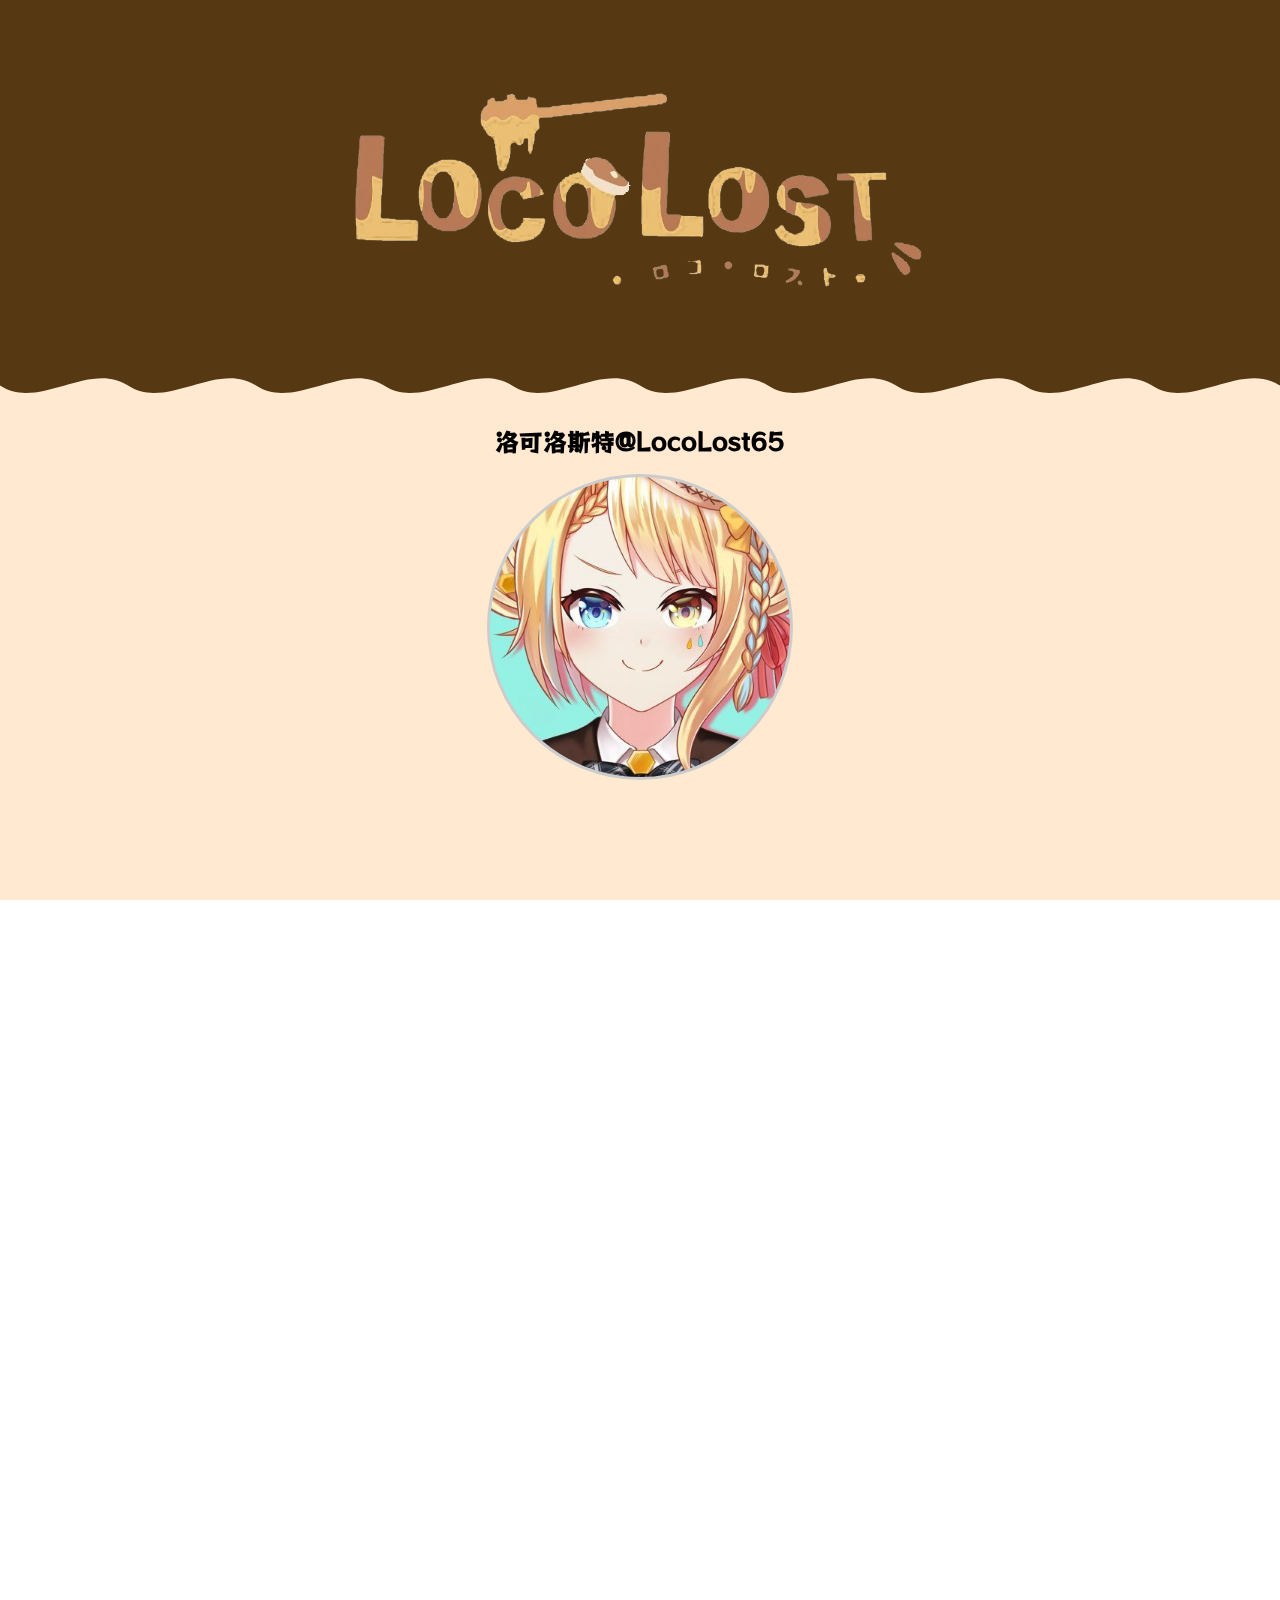
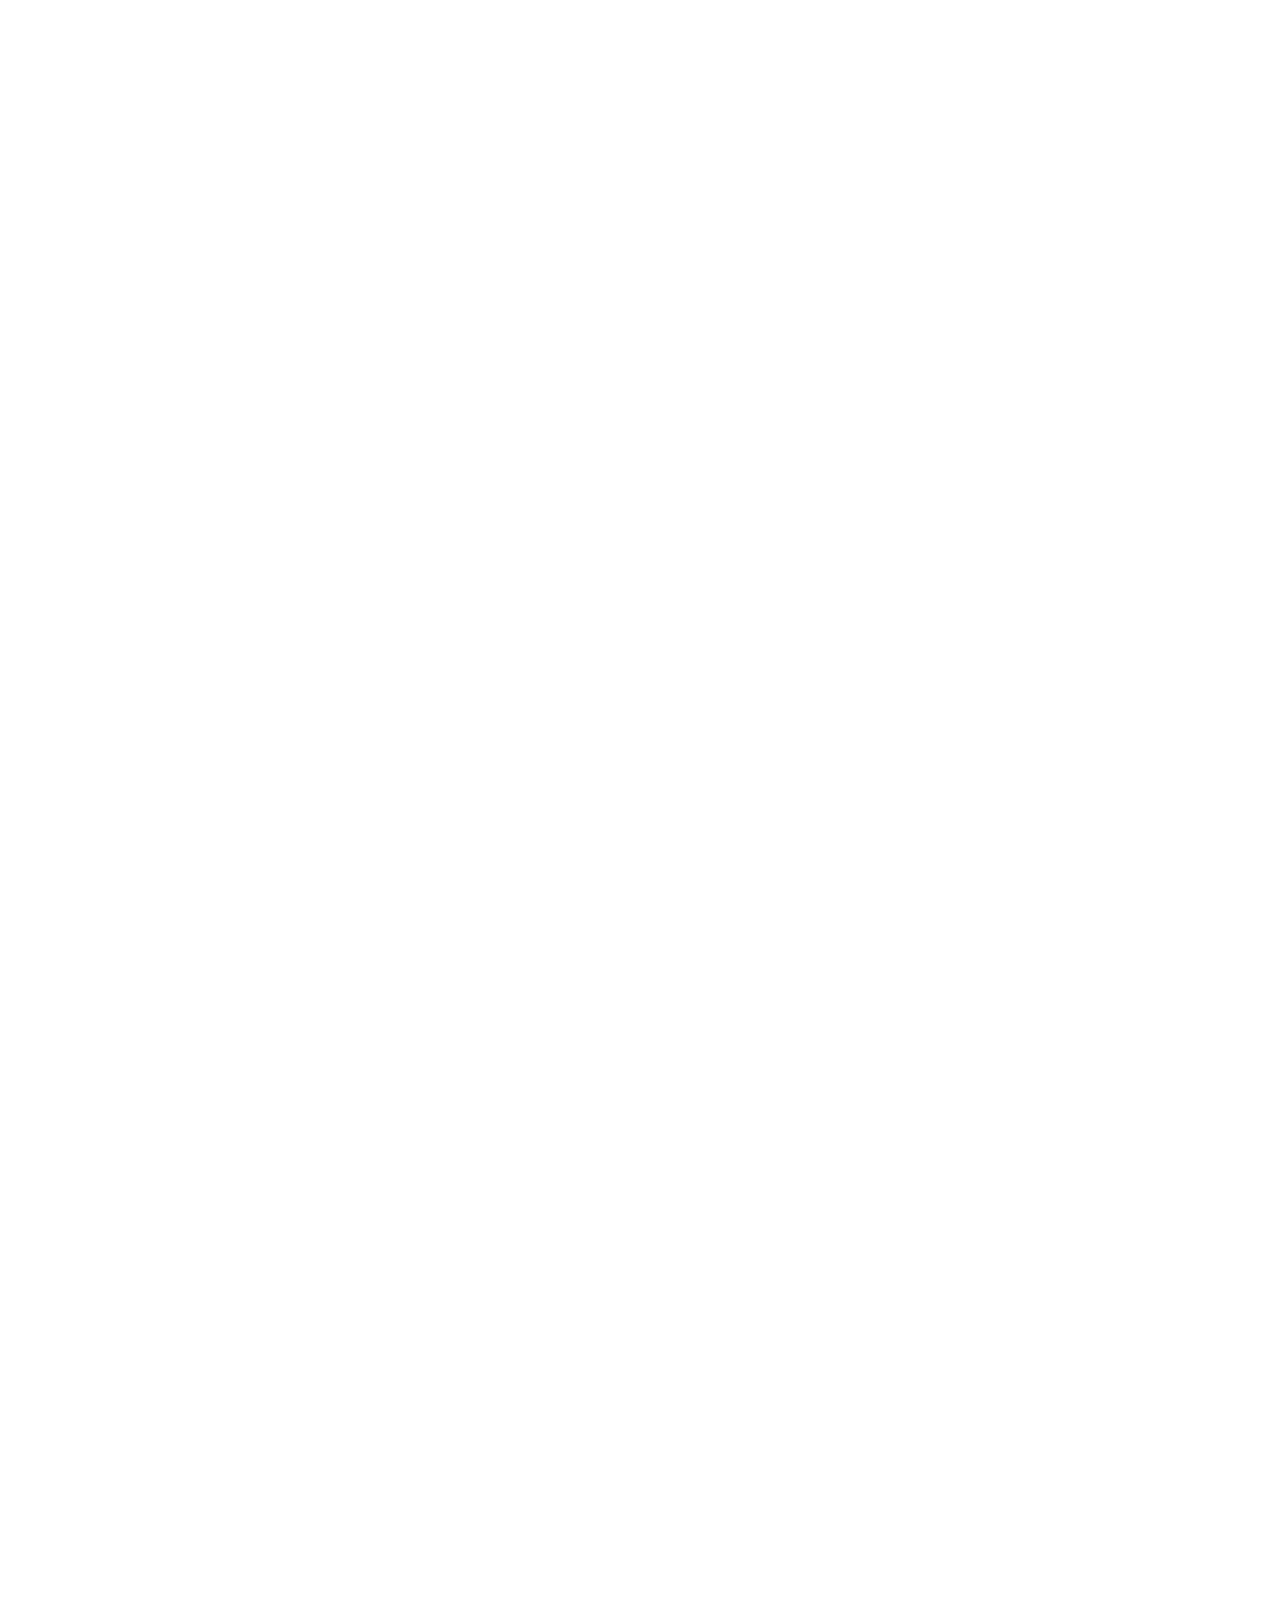
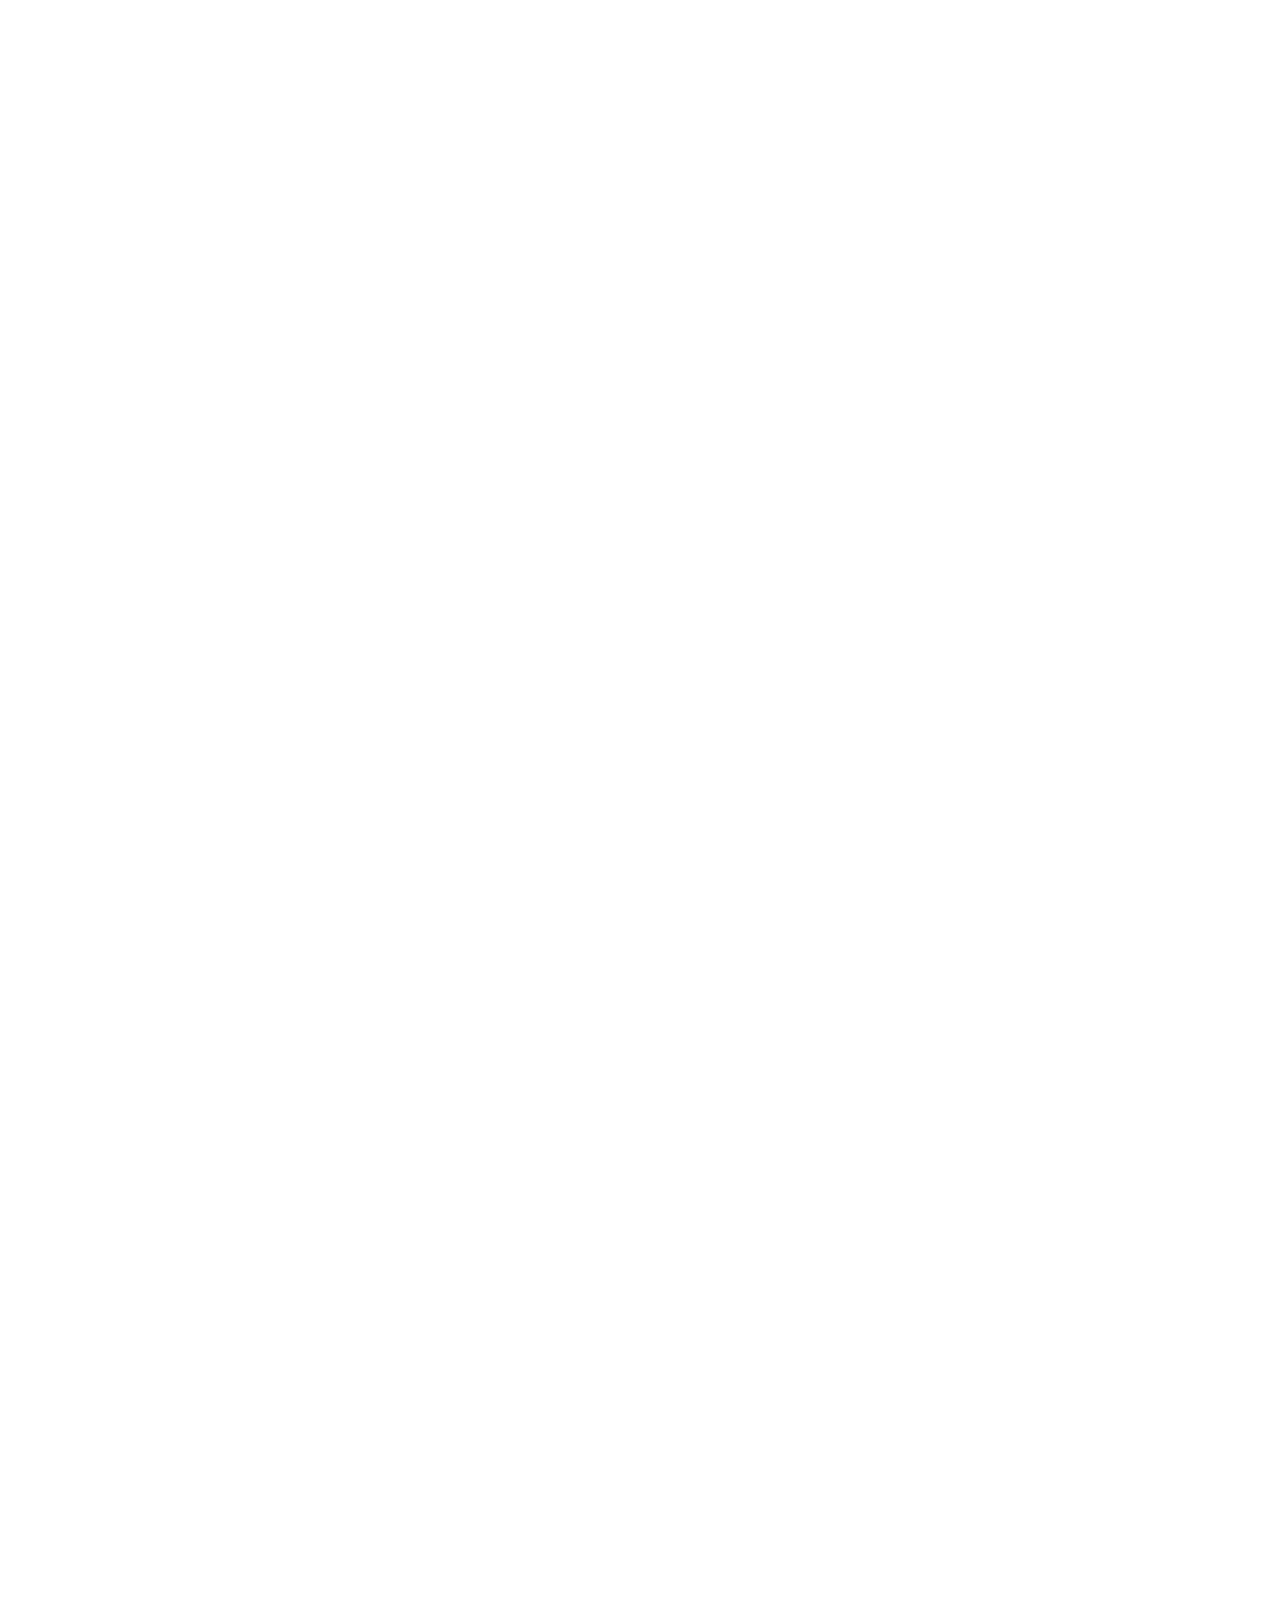
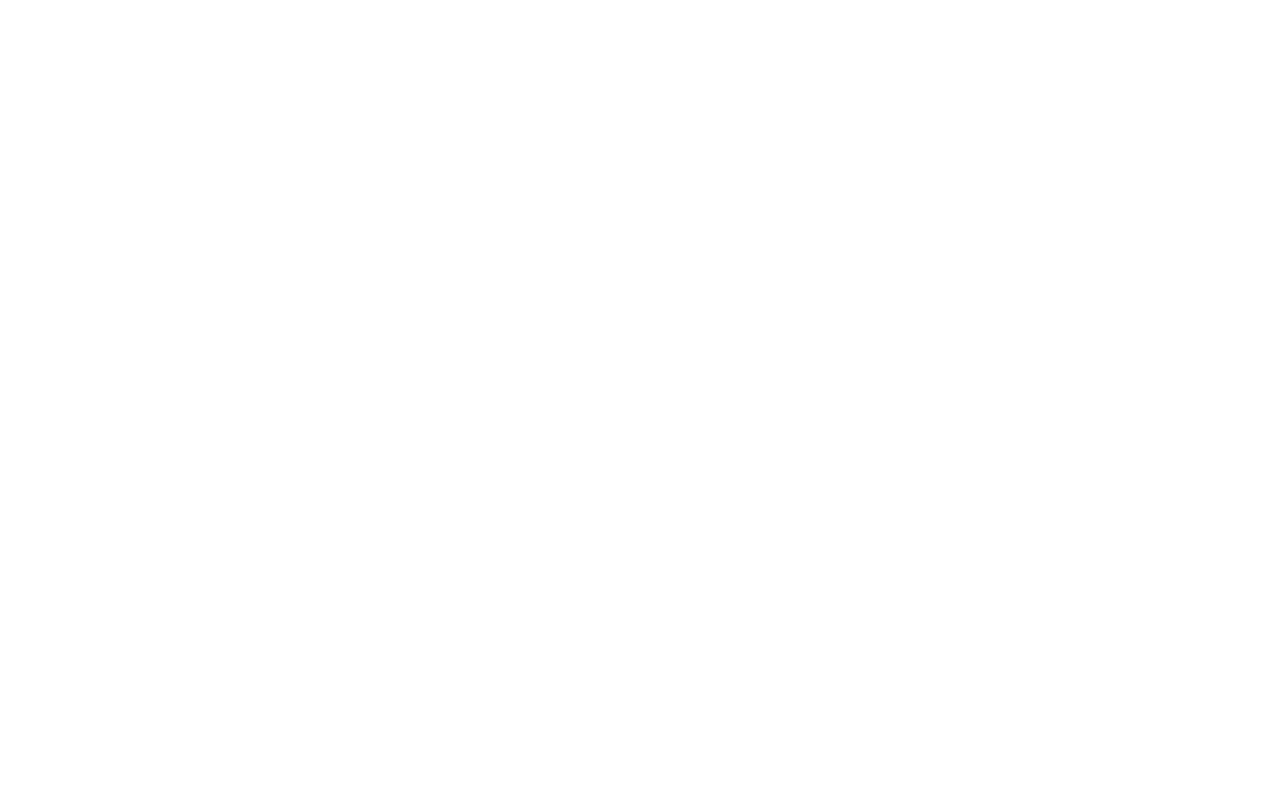
==== index.html @ 534ed8b7 "Auto-generated commit [ci skip]" ====
<!DOCTYPE html><html lang="en"><head>
  <!-- 
    This page is made by Z.B. Weng.
    ⢕⢕⢕⢕⢕⢕⢕⢕⢕⢕⢀⠊⢕⢕⢕⢕⢕⢕⢕⣠⡿⡮⢹⡟⢕⢕⢕⢕⢕⢕⢕⠈⠢⣄⢕⢕⠙⠿⣤⡀⢕⢕⢕⢕⢕⢕⢕⢕⠂⢕⢕⠄⢕⠁⢕⢸⡮⡇⢕⢕
    ⢕⢕⢕⢕⢕⢕⢕⢕⢕⡠⠃⢕⢕⢕⢕⢕⢕⢕⣰⡮⣷⡮⠟⡁⢕⢕⡄⢕⢕⢕⢕⢕⢕⢕⠑⠢⣀⢕⠙⢿⣧⣦⡄⢕⢕⢕⢕⢕⢕⢕⢕⢕⢕⢀⣠⣾⡮⣁⡀⢕
    ⠤⢖⡞⢁⠌⢨⢙⡶⡶⠁⢕⢕⢕⢕⢕⢕⢕⣼⡮⡿⠛⡏⣠⡇⢕⢕⡇⢕⢕⢕⢕⢕⡄⢕⢕⢕⠈⠑⠢⣄⣈⠙⢿⡮⣦⣤⣄⣀⡘⢕⣀⡘⣰⣾⡿⠚⠉⠙⣏⠛
    ⢠⠎⢀⣾⢕⢸⢸⢠⠁⢕⢕⢕⢕⢕⢕⢕⣰⡿⢻⣇⡼⠛⠷⡆⢕⢕⠇⢕⢕⢕⢕⢕⡇⢕⢕⢕⢕⢕⢕⢕⠙⢿⡿⢿⡮⡮⠟⠛⠉⠛⢿⡮⠉⡮⡁⠤⢕⢀⡌⢧
    ⡏⢕⣼⡇⢕⢸⢸⠇⠆⢕⢕⢕⢕⢕⢕⢰⡮⣇⣾⠿⠶⠒⠊⢱⢕⢕⡮⢕⢕⢕⢕⢕⢱⢕⢕⢕⢕⢕⢕⢕⢕⠈⣧⢕⢕⠘⣇⢕⠰⠾⢿⡮⡮⡮⣇⢕⢕⠈⡇⠈
    ⢕⢀⢍⣽⣄⢸⡜⠘⢕⢕⢕⢕⢕⢕⢕⡮⡿⢟⡗⠒⠁⢕⢕⢕⠆⢕⢿⡆⢕⢕⢕⢕⠘⡀⢕⡀⢕⢕⢕⢕⢕⢕⡽⡆⢕⢕⠸⢷⢕⢕⣰⡮⡮⡟⡮⣷⣄⣠⣇⢕
    ⢕⢨⡮⡮⡮⣮⠃⠇⢕⢕⢕⢕⢕⢕⢸⡮⠖⠋⢕⢕⢕⢕⢕⢕⢠⢕⢕⣷⢕⢕⢕⢕⢕⢣⢕⢇⢕⢕⢕⢕⢕⢕⢡⣷⢕⢕⢕⢻⣶⣾⡮⡮⡮⡮⢹⡟⠿⡿⡮⣦
    ⢕⢸⢻⠟⡿⡟⢸⢕⢕⢕⢕⢕⢕⢕⡮⠏⢕⢕⢕⢕⢕⢕⢕⢕⢕⠄⢕⠏⣇⢕⢕⢕⢕⠘⡆⢸⡀⢕⢕⢕⢕⢕⠘⡮⡇⢕⢠⡮⠟⠛⢹⡮⡮⡮⣼⣷⡀⣠⣴⡏
    ⢕⡮⠸⡄⠘⡇⣾⢕⢕⢕⢕⢕⢕⢕⡮⢕⢕⢕⢕⢕⢕⢕⢕⢕⢕⠈⡄⢸⠘⡄⢕⢕⢕⢕⢻⡸⣷⢕⢰⢕⢕⢕⢕⢻⣷⢕⠈⠙⠲⠤⣤⡮⠙⢿⡏⡮⠛⡹⢸⡇
    ⡄⡮⢕⢧⢕⠇⡏⢕⢕⢕⢕⢕⢕⢸⡿⢕⢕⢕⢀⢕⢕⢕⢕⢕⢕⢕⠐⡀⡆⠘⡄⢕⢕⢕⠈⢧⡟⣇⠘⡆⢕⢕⢕⠘⡮⢕⢕⢕⢕⢕⠈⡮⣧⡈⣷⡮⢕⠇⢸⡇
    ⣇⢻⡄⠈⢳⢕⡇⢕⢕⢕⢕⢕⢕⢸⡇⢕⢕⢕⢕⠉⠒⠤⣀⢕⢕⢕⢕⠐⣱⢕⠈⢄⢕⢕⠡⠘⡮⣹⣆⢣⢕⢕⢕⢕⢹⡇⢕⢕⢕⢕⢕⡮⡟⢻⡿⢹⡮⡀⢸⠇
    ⢻⣼⠇⣀⣹⢸⡇⢕⢕⢕⢕⡂⢕⢸⡇⢕⢕⢕⢕⢕⢕⢕⠈⠉⠑⢕⢕⢕⠘⠄⢕⢕⢕⢀⢕⠡⡘⣏⠘⢞⣧⢕⠰⡀⠈⣇⢕⢕⠈⢕⢕⡮⡮⡄⡇⣼⡮⠃⣾⣼
    ⠦⢻⢸⡮⡮⢸⡇⢕⢕⢕⢕⡇⢕⢸⡇⢕⢕⢕⢕⢕⢕⢕⢕⣀⢕⢕⢕⢕⢕⢕⢕⢕⢕⢕⠈⠁⢓⠚⢕⢕⠓⠱⢄⣱⣄⡮⢕⢕⢀⢕⡮⢿⡏⠻⡟⢻⠇⢠⡮⡣
    ⡀⠈⠳⣽⡮⣏⡮⡀⢕⢕⣦⡇⢕⢸⡇⣀⣷⣾⣟⣫⣽⣫⣷⣦⣀⢕⢕⢕⢕⢕⢕⢕⢕⢕⢕⢂⣤⣶⣫⣫⡮⣫⣟⣧⣌⡮⢰⢕⣌⣤⢹⢸⣧⡀⣱⣼⢀⠾⠋⢕
    ⠙⢶⣄⡈⠙⢿⡿⡇⢕⢕⡮⡇⡆⢸⣫⣫⣫⡟⠻⣫⣫⣫⣫⣫⣫⣷⡀⢕⢕⢕⢕⢕⢕⢕⣴⣫⣫⡮⡮⣫⣫⣫⡮⣫⣫⡮⣼⢀⡮⡏⡌⢼⡟⢻⡿⢙⣁⣠⣶⡿
    ⠦⣄⠉⠻⢷⣾⡇⡮⢕⢕⡮⡇⡇⠘⡟⣫⠋⠐⣶⠻⢿⣫⡟⢿⡏⠻⠁⢕⢕⢕⢕⢕⢕⠈⠾⢣⣄⠿⡮⣫⠛⢻⡇⠈⢻⡮⡿⣸⡮⢃⠁⢸⣷⣆⣧⣾⡿⠟⣋⣤
    ⢕⢕⠉⠒⠢⢼⢇⡮⢕⢕⡮⡮⡇⢀⡇⠘⠆⢕⢋⢕⠈⠋⢕⠈⠁⢕⢕⢕⢕⢕⢕⢕⢕⢕⢕⢕⠇⢕⠈⠋⢕⢕⢕⢠⠏⡮⣧⡮⡟⡜⢕⢸⡟⢻⡏⡮⣫⡮⡮⣧
    ⢕⢕⢕⢕⣀⡼⢸⡮⢕⢀⢸⡮⡮⠸⣷⢕⢕⢕⢕⢕⢕⢕⢕⢕⢕⢕⢕⢕⢕⢕⢕⢕⢕⢕⢕⢕⢕⢕⢕⢕⢕⢕⢕⢕⢠⡮⡮⡿⣰⠃⢕⣼⡇⢸⢃⣫⡮⡮⡮⡮
    ⢕⠐⠒⠛⢻⢃⡮⡮⡇⢸⢕⡮⡮⡆⡮⢕⢕⢕⢕⢕⢕⢕⢕⢕⢕⢕⢕⢕⢕⢕⢕⢕⢕⢕⢕⢕⢕⢕⢕⢕⢕⢕⢕⢕⣼⡮⡿⣱⡟⢕⢰⡮⢻⡿⢿⣫⣫⡮⣫⣫
    ⢕⢕⢕⢕⣜⢾⡿⡮⡇⢸⢕⢻⡮⢹⡮⡆⢕⢕⢕⢕⢕⢕⢕⢕⢕⢕⢕⢕⢕⢕⠃⢕⢕⢕⢕⢕⢕⢕⢕⠐⢕⢕⢕⡰⣽⡮⣵⡮⠁⢕⢸⣧⢸⡇⣼⣫⣫⣫⡮⣫
    ⢕⢕⢕⠼⠋⠊⢕⣏⡇⢸⢕⠘⡮⡮⡮⣷⢕⢕⢕⢕⢕⢕⢕⢕⢕⢕⢕⢕⢕⢕⢕⢕⢕⢕⢕⢕⢕⢕⢕⢕⢕⢕⣰⡮⡮⡮⡮⠇⢕⢕⣸⠛⡮⡿⡮⣫⣫⣫⡮⡮
    ⢕⢕⢕⢕⢕⢕⢕⠸⡀⢕⡆⢕⠻⡮⡮⡮⣧⢕⢕⢕⢕⢕⢕⢕⢕⢕⠠⢕⢕⢕⢕⢕⢕⢀⠄⢕⢕⢕⢕⢕⢀⣪⡾⢛⡮⡮⡏⢕⠁⢕⢹⣇⡮⣱⡮⡮⣫⣫⡮⡮
    ⢕⢕⢕⢕⢕⢕⢕⢕⢳⢕⢿⡀⢕⢻⡮⣧⠙⢧⡀⢕⢕⢕⢕⢕⢕⢕⢕⢕⢕⢕⢕⢕⠐⠁⢕⢕⢕⢕⢕⠐⠛⠁⣠⣾⡮⡿⢕⢕⢕⢠⣾⡮⡮⡮⡮⡮⡮⣫⡮⣇
    ⢕⢕⢕⢕⢕⢕⢕⢕⠈⢧⢸⣷⢕⢼⡮⣏⢇⣉⡮⣦⡀⢕⢕⢕⢕⢕⢕⢕⢕⢕⢕⢕⢕⢕⢕⢕⢕⢕⢕⢕⢀⣼⡮⡮⡮⠁⢕⢕⡰⡮⡟⢕⡮⡮⡮⡮⣏⣫⡮⡮
    ⢕⢕⢕⢕⢕⢕⢕⢕⢕⠈⢧⢿⣧⡠⡮⡮⠈⢼⡮⡮⠻⢦⡀⢕⢕⢕⢕⢕⢕⢕⢕⢕⢕⢕⢕⢕⢕⢕⣠⣴⠟⢩⢯⡮⡿⢕⣠⣞⣵⡟⡀⢀⢹⡮⡮⡮⡮⡮⣫⡮
    ⢕⢕⢕⢕⢕⢕⢕⢕⢕⢕⢕⢻⡟⢏⢺⡟⣇⠘⢿⡿⣇⢕⠉⠲⢄⢕⢕⢕⢕⢕⢕⢕⢕⢕⢕⢀⠄⣾⡿⠁⡠⢣⡮⡮⣧⣾⢏⣾⡮⣧⠃⢸⡮⡿⡮⢿⠿⢿⡮⡮
    ⢕⢕⢕⢕⢕⢕⢕⢕⢕⢕⢕⢕⠙⠄⢕⠙⢕⢕⠈⠳⠙⠄⢕⣠⢕⠉⠢⢄⢕⢕⢕⢕⢀⠤⠚⠁⢕⡮⣇⡠⢡⠏⣼⡮⡿⣷⡿⠋⠘⡮⣦⡮⡿⠃⢕⢕⢕⢸⡮⡮
    ⢕⢕⢕⢕⢕⢕⢕⢕⢕⢕⢕⢕⢕⢕⢕⢕⢕⢕⢕⢕⠁⢕⣰⡮⢕⢕⢕⢕⠉⠒⠒⠊⠁⢕⢕⢕⢠⡮⡮⢃⠃⣰⡮⡮⣾⠟⠁⢕⢕⠙⠉⠋⢕⢕⢕⢕⢕⢸⡮⡮
    ⢕⢕⢕⢕⢕⢕⢕⢕⢕⢕⢕⢕⢕⢕⢕⢕⢕⢕⢕⣀⣴⣟⡿⢿⢕⢕⢕⢕⢕⢕⢕⢕⢕⢕⢕⢕⠈⡏⠇⢕⢠⡮⡮⡮⠏⢕⢕⢕⢕⢕⢕⢕⢕⢕⢕⢕⢕⠸⠟⠿
    ⢕⢕⢕⢕⢕⢕⢕⢕⢕⢕⢕⢕⢕⢕⢕⣀⣤⣴⣾⣫⣫⡿⢕⢕⠢⡀⢕⢕⢕⢕⢕⢕⢕⢕⢕⢀⠎⢸⢕⢕⣼⢳⣫⣫⣤⣄⡀⢕⢕⢕⢕⢕⢕⢕⢕⢕⢕⢕⢕⢕
    ⢕⢕⢕⢕⢕⢕⢕⢕⢕⢀⣠⣤⣶⣾⣫⣫⣫⣫⣫⣫⣫⡇⢕⢕⢕⠈⠢⡀⢕⢕⢕⢕⢕⢀⠔⠁⢕⡌⢕⢰⡮⣫⣫⣫⣟⣟⣟⣟⣶⣦⣤⣀⢕⢕⢕⢕⢕⢕⢕⢕
    ⢕⢕⢕⢕⢕⢀⣠⣴⣾⣫⣫⣫⣫⣫⣫⣫⣫⣫⣫⣫⣫⣧⢕⢕⢕⢕⢕⢈⣐⣄⡀⣠⣂⠁⢕⢕⢕⠇⢕⢸⣾⣫⣫⣫⣫⣫⣫⣫⣫⣫⣫⣫⣫⣷⣤⣀⢕⢕⢕⢕
    ⢕⢕⢀⡤⢾⣟⣫⣫⣫⣫⣫⣫⣫⣫⣫⣫⣫⣫⣫⣫⣫⣫⡄⢕⢕⢕⣴⡮⠃⢄⣴⣾⡮⠷⡄⢕⢕⢸⢕⠈⣫⣫⣫⣫⣫⣫⣫⣫⣫⣫⣫⣫⣫⣫⣫⣫⣫⣶⣄⢕
    ⢕⣴⣟⣷⣦⡈⠻⣫⣫⣫⣫⣫⣫⣫⣫⣫⣫⣫⣫⣫⣫⢿⣫⣶⣶⣾⣧⣄⢸⡮⡮⡿⠉⣠⣾⣾⣫⡮⢦⡀⡮⣫⣫⣫⣫⣫⣫⣫⣫⣫⣫⣫⣫⣫⣫⠿⢉⣼⣫⡮
    ⢀⡿⣫⣫⣫⣫⣦⣌⠙⢿⣫⣫⣫⣫⣫⣫⣫⣫⣫⣫⣫⣜⣫⣫⣫⣫⣫⣟⣷⡮⡮⣵⣫⣫⣫⡮⡮⡮⣫⣷⡮⣫⣫⣫⣫⣫⣫⣫⣫⣫⣫⣫⡿⠟⢁⣴⣫⣫⡿⣻
   -->
  <meta charset="utf-8">
  <title>洛可洛斯特 Loco Lost</title>
  <base href="https://chaosxlive.github.io/locolost-homepage/">
  <meta name="viewport" content="width=device-width, initial-scale=1">
  <meta name="description" content="17歲，喜歡吃鬆餅的鍊金術師">
  <meta property="og:type" content="website">
  <meta property="og:title" content="洛可洛斯特 Loco Lost">
  <meta property="og:description" content="17歲，喜歡吃鬆餅的鍊金術師、個人勢VTUBER，喜歡甜點跟唱歌跟氣泡水。
特長是聲音模仿的鍊金術師，來成為洛可的金孫吧！">
  <meta property="og:type" content="blog">
  <meta property="og:site_name" content="Loco Lost Homepage">
  <meta name="twitter:card" content="summary_large_image">
  <meta name="twitter:site" content="@LocoLost65">
  <link rel="icon" type="image/x-icon" href="favicon.ico">
<style>@charset "UTF-8";@font-face{font-family:ZBFont;src:url(RocknRollOne-Regular.585874def124063a.ttf) format("truetype")}html,body{font-family:ZBFont,Noto Sans TC,sans-serif;width:100%;height:100%;margin:0;border:0;padding:0}*{-ms-overflow-style:none;scrollbar-width:none}*::-webkit-scrollbar{display:none}</style><link rel="stylesheet" href="styles.5343e8992a8ec1bc.css" media="print" onload="this.media='all'"><noscript><link rel="stylesheet" href="styles.5343e8992a8ec1bc.css"></noscript></head>

<body>
  <app-root></app-root>
<script src="runtime.ffceee5aae4fced4.js" type="module"></script><script src="polyfills.8b32edf3eeca1fba.js" type="module"></script><script src="scripts.013b4bc5d63100ec.js" defer></script><script src="main.f333982cea30e2bd.js" type="module"></script>

</body></html>
---- styles.5343e8992a8ec1bc.css ----
@charset "UTF-8";@font-face{font-family:ZBFont;src:url(RocknRollOne-Regular.585874def124063a.ttf) format("truetype")}html,body{font-family:ZBFont,Noto Sans TC,sans-serif;width:100%;height:100%;margin:0;border:0;padding:0}*{-ms-overflow-style:none;scrollbar-width:none}*::-webkit-scrollbar{display:none}
---- styles.5343e8992a8ec1bc.css ----
@charset "UTF-8";@font-face{font-family:ZBFont;src:url(RocknRollOne-Regular.585874def124063a.ttf) format("truetype")}html,body{font-family:ZBFont,Noto Sans TC,sans-serif;width:100%;height:100%;margin:0;border:0;padding:0}*{-ms-overflow-style:none;scrollbar-width:none}*::-webkit-scrollbar{display:none}
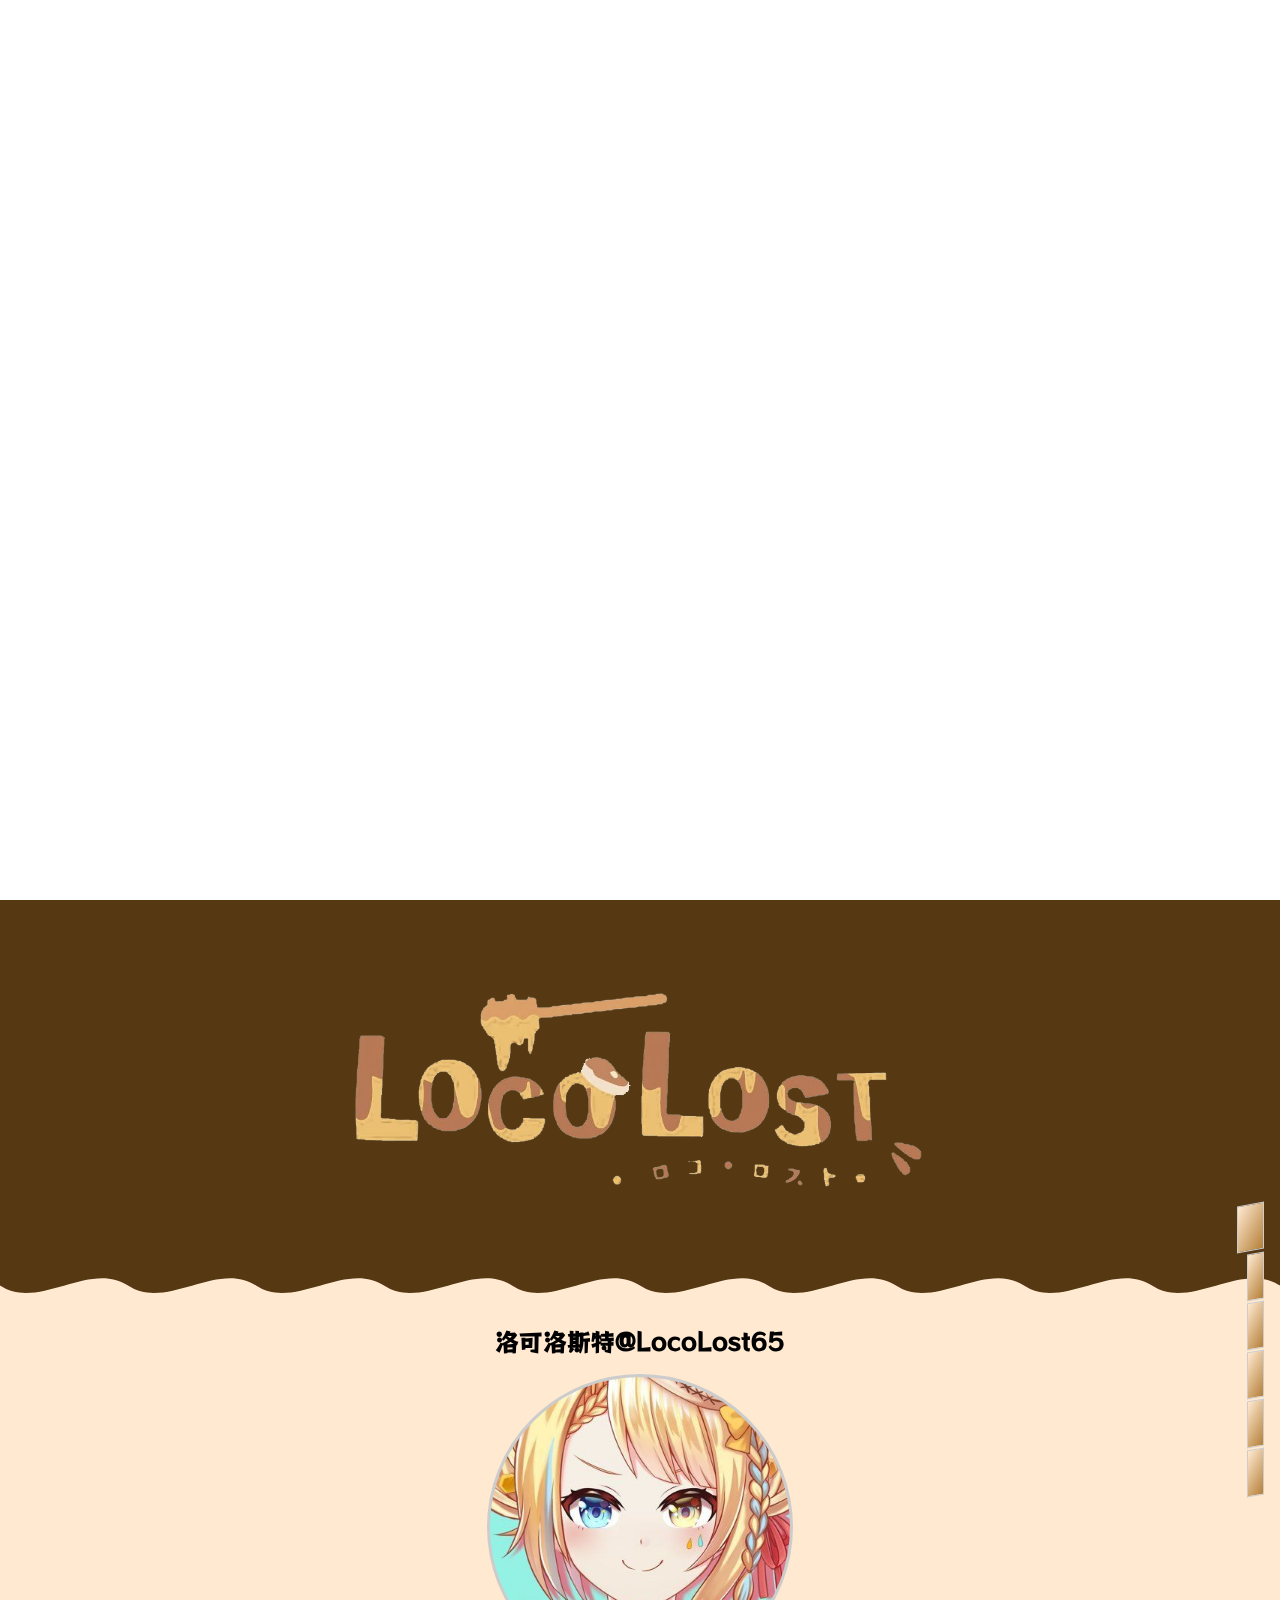
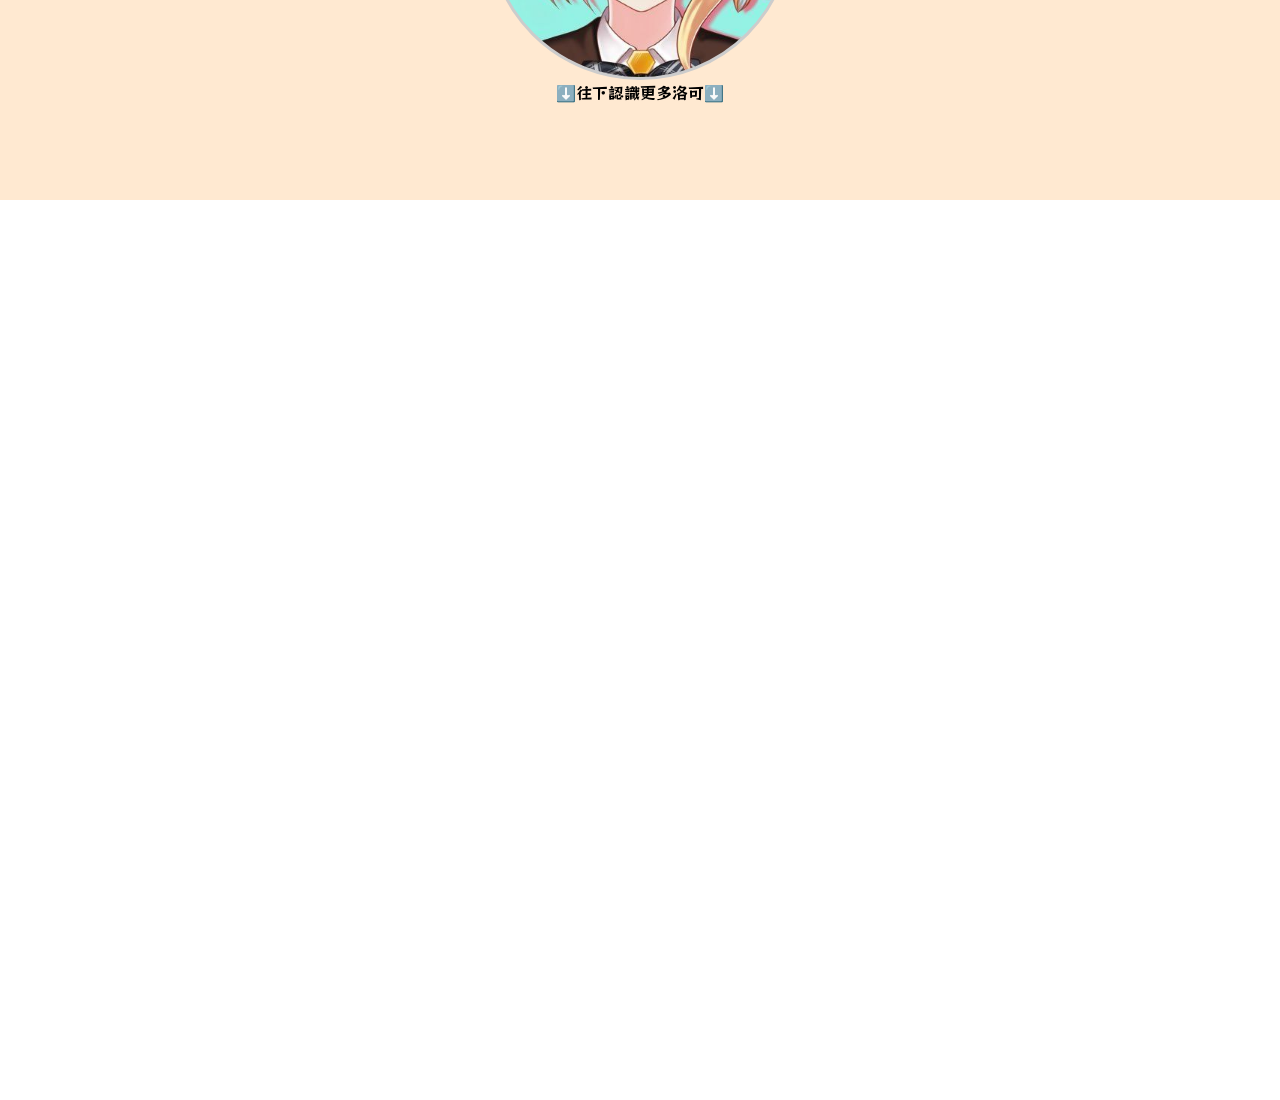
==== commit be5269b5: "Auto-generated commit [ci skip]" ====
--- a/index.html
+++ b/index.html
@@ -1,42 +1,41 @@
-<!DOCTYPE html><html lang="en"><head>
-  <!-- 
-    This page is made by Z.B. Weng.
-    ⢕⢕⢕⢕⢕⢕⢕⢕⢕⢕⢀⠊⢕⢕⢕⢕⢕⢕⢕⣠⡿⡮⢹⡟⢕⢕⢕⢕⢕⢕⢕⠈⠢⣄⢕⢕⠙⠿⣤⡀⢕⢕⢕⢕⢕⢕⢕⢕⠂⢕⢕⠄⢕⠁⢕⢸⡮⡇⢕⢕
-    ⢕⢕⢕⢕⢕⢕⢕⢕⢕⡠⠃⢕⢕⢕⢕⢕⢕⢕⣰⡮⣷⡮⠟⡁⢕⢕⡄⢕⢕⢕⢕⢕⢕⢕⠑⠢⣀⢕⠙⢿⣧⣦⡄⢕⢕⢕⢕⢕⢕⢕⢕⢕⢕⢀⣠⣾⡮⣁⡀⢕
-    ⠤⢖⡞⢁⠌⢨⢙⡶⡶⠁⢕⢕⢕⢕⢕⢕⢕⣼⡮⡿⠛⡏⣠⡇⢕⢕⡇⢕⢕⢕⢕⢕⡄⢕⢕⢕⠈⠑⠢⣄⣈⠙⢿⡮⣦⣤⣄⣀⡘⢕⣀⡘⣰⣾⡿⠚⠉⠙⣏⠛
-    ⢠⠎⢀⣾⢕⢸⢸⢠⠁⢕⢕⢕⢕⢕⢕⢕⣰⡿⢻⣇⡼⠛⠷⡆⢕⢕⠇⢕⢕⢕⢕⢕⡇⢕⢕⢕⢕⢕⢕⢕⠙⢿⡿⢿⡮⡮⠟⠛⠉⠛⢿⡮⠉⡮⡁⠤⢕⢀⡌⢧
-    ⡏⢕⣼⡇⢕⢸⢸⠇⠆⢕⢕⢕⢕⢕⢕⢰⡮⣇⣾⠿⠶⠒⠊⢱⢕⢕⡮⢕⢕⢕⢕⢕⢱⢕⢕⢕⢕⢕⢕⢕⢕⠈⣧⢕⢕⠘⣇⢕⠰⠾⢿⡮⡮⡮⣇⢕⢕⠈⡇⠈
-    ⢕⢀⢍⣽⣄⢸⡜⠘⢕⢕⢕⢕⢕⢕⢕⡮⡿⢟⡗⠒⠁⢕⢕⢕⠆⢕⢿⡆⢕⢕⢕⢕⠘⡀⢕⡀⢕⢕⢕⢕⢕⢕⡽⡆⢕⢕⠸⢷⢕⢕⣰⡮⡮⡟⡮⣷⣄⣠⣇⢕
-    ⢕⢨⡮⡮⡮⣮⠃⠇⢕⢕⢕⢕⢕⢕⢸⡮⠖⠋⢕⢕⢕⢕⢕⢕⢠⢕⢕⣷⢕⢕⢕⢕⢕⢣⢕⢇⢕⢕⢕⢕⢕⢕⢡⣷⢕⢕⢕⢻⣶⣾⡮⡮⡮⡮⢹⡟⠿⡿⡮⣦
-    ⢕⢸⢻⠟⡿⡟⢸⢕⢕⢕⢕⢕⢕⢕⡮⠏⢕⢕⢕⢕⢕⢕⢕⢕⢕⠄⢕⠏⣇⢕⢕⢕⢕⠘⡆⢸⡀⢕⢕⢕⢕⢕⠘⡮⡇⢕⢠⡮⠟⠛⢹⡮⡮⡮⣼⣷⡀⣠⣴⡏
-    ⢕⡮⠸⡄⠘⡇⣾⢕⢕⢕⢕⢕⢕⢕⡮⢕⢕⢕⢕⢕⢕⢕⢕⢕⢕⠈⡄⢸⠘⡄⢕⢕⢕⢕⢻⡸⣷⢕⢰⢕⢕⢕⢕⢻⣷⢕⠈⠙⠲⠤⣤⡮⠙⢿⡏⡮⠛⡹⢸⡇
-    ⡄⡮⢕⢧⢕⠇⡏⢕⢕⢕⢕⢕⢕⢸⡿⢕⢕⢕⢀⢕⢕⢕⢕⢕⢕⢕⠐⡀⡆⠘⡄⢕⢕⢕⠈⢧⡟⣇⠘⡆⢕⢕⢕⠘⡮⢕⢕⢕⢕⢕⠈⡮⣧⡈⣷⡮⢕⠇⢸⡇
-    ⣇⢻⡄⠈⢳⢕⡇⢕⢕⢕⢕⢕⢕⢸⡇⢕⢕⢕⢕⠉⠒⠤⣀⢕⢕⢕⢕⠐⣱⢕⠈⢄⢕⢕⠡⠘⡮⣹⣆⢣⢕⢕⢕⢕⢹⡇⢕⢕⢕⢕⢕⡮⡟⢻⡿⢹⡮⡀⢸⠇
-    ⢻⣼⠇⣀⣹⢸⡇⢕⢕⢕⢕⡂⢕⢸⡇⢕⢕⢕⢕⢕⢕⢕⠈⠉⠑⢕⢕⢕⠘⠄⢕⢕⢕⢀⢕⠡⡘⣏⠘⢞⣧⢕⠰⡀⠈⣇⢕⢕⠈⢕⢕⡮⡮⡄⡇⣼⡮⠃⣾⣼
-    ⠦⢻⢸⡮⡮⢸⡇⢕⢕⢕⢕⡇⢕⢸⡇⢕⢕⢕⢕⢕⢕⢕⢕⣀⢕⢕⢕⢕⢕⢕⢕⢕⢕⢕⠈⠁⢓⠚⢕⢕⠓⠱⢄⣱⣄⡮⢕⢕⢀⢕⡮⢿⡏⠻⡟⢻⠇⢠⡮⡣
-    ⡀⠈⠳⣽⡮⣏⡮⡀⢕⢕⣦⡇⢕⢸⡇⣀⣷⣾⣟⣫⣽⣫⣷⣦⣀⢕⢕⢕⢕⢕⢕⢕⢕⢕⢕⢂⣤⣶⣫⣫⡮⣫⣟⣧⣌⡮⢰⢕⣌⣤⢹⢸⣧⡀⣱⣼⢀⠾⠋⢕
-    ⠙⢶⣄⡈⠙⢿⡿⡇⢕⢕⡮⡇⡆⢸⣫⣫⣫⡟⠻⣫⣫⣫⣫⣫⣫⣷⡀⢕⢕⢕⢕⢕⢕⢕⣴⣫⣫⡮⡮⣫⣫⣫⡮⣫⣫⡮⣼⢀⡮⡏⡌⢼⡟⢻⡿⢙⣁⣠⣶⡿
-    ⠦⣄⠉⠻⢷⣾⡇⡮⢕⢕⡮⡇⡇⠘⡟⣫⠋⠐⣶⠻⢿⣫⡟⢿⡏⠻⠁⢕⢕⢕⢕⢕⢕⠈⠾⢣⣄⠿⡮⣫⠛⢻⡇⠈⢻⡮⡿⣸⡮⢃⠁⢸⣷⣆⣧⣾⡿⠟⣋⣤
-    ⢕⢕⠉⠒⠢⢼⢇⡮⢕⢕⡮⡮⡇⢀⡇⠘⠆⢕⢋⢕⠈⠋⢕⠈⠁⢕⢕⢕⢕⢕⢕⢕⢕⢕⢕⢕⠇⢕⠈⠋⢕⢕⢕⢠⠏⡮⣧⡮⡟⡜⢕⢸⡟⢻⡏⡮⣫⡮⡮⣧
-    ⢕⢕⢕⢕⣀⡼⢸⡮⢕⢀⢸⡮⡮⠸⣷⢕⢕⢕⢕⢕⢕⢕⢕⢕⢕⢕⢕⢕⢕⢕⢕⢕⢕⢕⢕⢕⢕⢕⢕⢕⢕⢕⢕⢕⢠⡮⡮⡿⣰⠃⢕⣼⡇⢸⢃⣫⡮⡮⡮⡮
-    ⢕⠐⠒⠛⢻⢃⡮⡮⡇⢸⢕⡮⡮⡆⡮⢕⢕⢕⢕⢕⢕⢕⢕⢕⢕⢕⢕⢕⢕⢕⢕⢕⢕⢕⢕⢕⢕⢕⢕⢕⢕⢕⢕⢕⣼⡮⡿⣱⡟⢕⢰⡮⢻⡿⢿⣫⣫⡮⣫⣫
-    ⢕⢕⢕⢕⣜⢾⡿⡮⡇⢸⢕⢻⡮⢹⡮⡆⢕⢕⢕⢕⢕⢕⢕⢕⢕⢕⢕⢕⢕⢕⠃⢕⢕⢕⢕⢕⢕⢕⢕⠐⢕⢕⢕⡰⣽⡮⣵⡮⠁⢕⢸⣧⢸⡇⣼⣫⣫⣫⡮⣫
-    ⢕⢕⢕⠼⠋⠊⢕⣏⡇⢸⢕⠘⡮⡮⡮⣷⢕⢕⢕⢕⢕⢕⢕⢕⢕⢕⢕⢕⢕⢕⢕⢕⢕⢕⢕⢕⢕⢕⢕⢕⢕⢕⣰⡮⡮⡮⡮⠇⢕⢕⣸⠛⡮⡿⡮⣫⣫⣫⡮⡮
-    ⢕⢕⢕⢕⢕⢕⢕⠸⡀⢕⡆⢕⠻⡮⡮⡮⣧⢕⢕⢕⢕⢕⢕⢕⢕⢕⠠⢕⢕⢕⢕⢕⢕⢀⠄⢕⢕⢕⢕⢕⢀⣪⡾⢛⡮⡮⡏⢕⠁⢕⢹⣇⡮⣱⡮⡮⣫⣫⡮⡮
-    ⢕⢕⢕⢕⢕⢕⢕⢕⢳⢕⢿⡀⢕⢻⡮⣧⠙⢧⡀⢕⢕⢕⢕⢕⢕⢕⢕⢕⢕⢕⢕⢕⠐⠁⢕⢕⢕⢕⢕⠐⠛⠁⣠⣾⡮⡿⢕⢕⢕⢠⣾⡮⡮⡮⡮⡮⡮⣫⡮⣇
-    ⢕⢕⢕⢕⢕⢕⢕⢕⠈⢧⢸⣷⢕⢼⡮⣏⢇⣉⡮⣦⡀⢕⢕⢕⢕⢕⢕⢕⢕⢕⢕⢕⢕⢕⢕⢕⢕⢕⢕⢕⢀⣼⡮⡮⡮⠁⢕⢕⡰⡮⡟⢕⡮⡮⡮⡮⣏⣫⡮⡮
-    ⢕⢕⢕⢕⢕⢕⢕⢕⢕⠈⢧⢿⣧⡠⡮⡮⠈⢼⡮⡮⠻⢦⡀⢕⢕⢕⢕⢕⢕⢕⢕⢕⢕⢕⢕⢕⢕⢕⣠⣴⠟⢩⢯⡮⡿⢕⣠⣞⣵⡟⡀⢀⢹⡮⡮⡮⡮⡮⣫⡮
-    ⢕⢕⢕⢕⢕⢕⢕⢕⢕⢕⢕⢻⡟⢏⢺⡟⣇⠘⢿⡿⣇⢕⠉⠲⢄⢕⢕⢕⢕⢕⢕⢕⢕⢕⢕⢀⠄⣾⡿⠁⡠⢣⡮⡮⣧⣾⢏⣾⡮⣧⠃⢸⡮⡿⡮⢿⠿⢿⡮⡮
-    ⢕⢕⢕⢕⢕⢕⢕⢕⢕⢕⢕⢕⠙⠄⢕⠙⢕⢕⠈⠳⠙⠄⢕⣠⢕⠉⠢⢄⢕⢕⢕⢕⢀⠤⠚⠁⢕⡮⣇⡠⢡⠏⣼⡮⡿⣷⡿⠋⠘⡮⣦⡮⡿⠃⢕⢕⢕⢸⡮⡮
-    ⢕⢕⢕⢕⢕⢕⢕⢕⢕⢕⢕⢕⢕⢕⢕⢕⢕⢕⢕⢕⠁⢕⣰⡮⢕⢕⢕⢕⠉⠒⠒⠊⠁⢕⢕⢕⢠⡮⡮⢃⠃⣰⡮⡮⣾⠟⠁⢕⢕⠙⠉⠋⢕⢕⢕⢕⢕⢸⡮⡮
-    ⢕⢕⢕⢕⢕⢕⢕⢕⢕⢕⢕⢕⢕⢕⢕⢕⢕⢕⢕⣀⣴⣟⡿⢿⢕⢕⢕⢕⢕⢕⢕⢕⢕⢕⢕⢕⠈⡏⠇⢕⢠⡮⡮⡮⠏⢕⢕⢕⢕⢕⢕⢕⢕⢕⢕⢕⢕⠸⠟⠿
-    ⢕⢕⢕⢕⢕⢕⢕⢕⢕⢕⢕⢕⢕⢕⢕⣀⣤⣴⣾⣫⣫⡿⢕⢕⠢⡀⢕⢕⢕⢕⢕⢕⢕⢕⢕⢀⠎⢸⢕⢕⣼⢳⣫⣫⣤⣄⡀⢕⢕⢕⢕⢕⢕⢕⢕⢕⢕⢕⢕⢕
-    ⢕⢕⢕⢕⢕⢕⢕⢕⢕⢀⣠⣤⣶⣾⣫⣫⣫⣫⣫⣫⣫⡇⢕⢕⢕⠈⠢⡀⢕⢕⢕⢕⢕⢀⠔⠁⢕⡌⢕⢰⡮⣫⣫⣫⣟⣟⣟⣟⣶⣦⣤⣀⢕⢕⢕⢕⢕⢕⢕⢕
-    ⢕⢕⢕⢕⢕⢀⣠⣴⣾⣫⣫⣫⣫⣫⣫⣫⣫⣫⣫⣫⣫⣧⢕⢕⢕⢕⢕⢈⣐⣄⡀⣠⣂⠁⢕⢕⢕⠇⢕⢸⣾⣫⣫⣫⣫⣫⣫⣫⣫⣫⣫⣫⣫⣷⣤⣀⢕⢕⢕⢕
-    ⢕⢕⢀⡤⢾⣟⣫⣫⣫⣫⣫⣫⣫⣫⣫⣫⣫⣫⣫⣫⣫⣫⡄⢕⢕⢕⣴⡮⠃⢄⣴⣾⡮⠷⡄⢕⢕⢸⢕⠈⣫⣫⣫⣫⣫⣫⣫⣫⣫⣫⣫⣫⣫⣫⣫⣫⣫⣶⣄⢕
-    ⢕⣴⣟⣷⣦⡈⠻⣫⣫⣫⣫⣫⣫⣫⣫⣫⣫⣫⣫⣫⣫⢿⣫⣶⣶⣾⣧⣄⢸⡮⡮⡿⠉⣠⣾⣾⣫⡮⢦⡀⡮⣫⣫⣫⣫⣫⣫⣫⣫⣫⣫⣫⣫⣫⣫⠿⢉⣼⣫⡮
-    ⢀⡿⣫⣫⣫⣫⣦⣌⠙⢿⣫⣫⣫⣫⣫⣫⣫⣫⣫⣫⣫⣜⣫⣫⣫⣫⣫⣟⣷⡮⡮⣵⣫⣫⣫⡮⡮⡮⣫⣷⡮⣫⣫⣫⣫⣫⣫⣫⣫⣫⣫⣫⡿⠟⢁⣴⣫⣫⡿⣻
-   -->
+<!DOCTYPE html><html lang="zh-tw"><!-- 
+This page is made by Z.B. Weng.
+⢕⢕⢕⢕⢕⢕⢕⢕⢕⢕⢀⠊⢕⢕⢕⢕⢕⢕⢕⣠⡿⡮⢹⡟⢕⢕⢕⢕⢕⢕⢕⠈⠢⣄⢕⢕⠙⠿⣤⡀⢕⢕⢕⢕⢕⢕⢕⢕⠂⢕⢕⠄⢕⠁⢕⢸⡮⡇⢕⢕
+⢕⢕⢕⢕⢕⢕⢕⢕⢕⡠⠃⢕⢕⢕⢕⢕⢕⢕⣰⡮⣷⡮⠟⡁⢕⢕⡄⢕⢕⢕⢕⢕⢕⢕⠑⠢⣀⢕⠙⢿⣧⣦⡄⢕⢕⢕⢕⢕⢕⢕⢕⢕⢕⢀⣠⣾⡮⣁⡀⢕
+⠤⢖⡞⢁⠌⢨⢙⡶⡶⠁⢕⢕⢕⢕⢕⢕⢕⣼⡮⡿⠛⡏⣠⡇⢕⢕⡇⢕⢕⢕⢕⢕⡄⢕⢕⢕⠈⠑⠢⣄⣈⠙⢿⡮⣦⣤⣄⣀⡘⢕⣀⡘⣰⣾⡿⠚⠉⠙⣏⠛
+⢠⠎⢀⣾⢕⢸⢸⢠⠁⢕⢕⢕⢕⢕⢕⢕⣰⡿⢻⣇⡼⠛⠷⡆⢕⢕⠇⢕⢕⢕⢕⢕⡇⢕⢕⢕⢕⢕⢕⢕⠙⢿⡿⢿⡮⡮⠟⠛⠉⠛⢿⡮⠉⡮⡁⠤⢕⢀⡌⢧
+⡏⢕⣼⡇⢕⢸⢸⠇⠆⢕⢕⢕⢕⢕⢕⢰⡮⣇⣾⠿⠶⠒⠊⢱⢕⢕⡮⢕⢕⢕⢕⢕⢱⢕⢕⢕⢕⢕⢕⢕⢕⠈⣧⢕⢕⠘⣇⢕⠰⠾⢿⡮⡮⡮⣇⢕⢕⠈⡇⠈
+⢕⢀⢍⣽⣄⢸⡜⠘⢕⢕⢕⢕⢕⢕⢕⡮⡿⢟⡗⠒⠁⢕⢕⢕⠆⢕⢿⡆⢕⢕⢕⢕⠘⡀⢕⡀⢕⢕⢕⢕⢕⢕⡽⡆⢕⢕⠸⢷⢕⢕⣰⡮⡮⡟⡮⣷⣄⣠⣇⢕
+⢕⢨⡮⡮⡮⣮⠃⠇⢕⢕⢕⢕⢕⢕⢸⡮⠖⠋⢕⢕⢕⢕⢕⢕⢠⢕⢕⣷⢕⢕⢕⢕⢕⢣⢕⢇⢕⢕⢕⢕⢕⢕⢡⣷⢕⢕⢕⢻⣶⣾⡮⡮⡮⡮⢹⡟⠿⡿⡮⣦
+⢕⢸⢻⠟⡿⡟⢸⢕⢕⢕⢕⢕⢕⢕⡮⠏⢕⢕⢕⢕⢕⢕⢕⢕⢕⠄⢕⠏⣇⢕⢕⢕⢕⠘⡆⢸⡀⢕⢕⢕⢕⢕⠘⡮⡇⢕⢠⡮⠟⠛⢹⡮⡮⡮⣼⣷⡀⣠⣴⡏
+⢕⡮⠸⡄⠘⡇⣾⢕⢕⢕⢕⢕⢕⢕⡮⢕⢕⢕⢕⢕⢕⢕⢕⢕⢕⠈⡄⢸⠘⡄⢕⢕⢕⢕⢻⡸⣷⢕⢰⢕⢕⢕⢕⢻⣷⢕⠈⠙⠲⠤⣤⡮⠙⢿⡏⡮⠛⡹⢸⡇
+⡄⡮⢕⢧⢕⠇⡏⢕⢕⢕⢕⢕⢕⢸⡿⢕⢕⢕⢀⢕⢕⢕⢕⢕⢕⢕⠐⡀⡆⠘⡄⢕⢕⢕⠈⢧⡟⣇⠘⡆⢕⢕⢕⠘⡮⢕⢕⢕⢕⢕⠈⡮⣧⡈⣷⡮⢕⠇⢸⡇
+⣇⢻⡄⠈⢳⢕⡇⢕⢕⢕⢕⢕⢕⢸⡇⢕⢕⢕⢕⠉⠒⠤⣀⢕⢕⢕⢕⠐⣱⢕⠈⢄⢕⢕⠡⠘⡮⣹⣆⢣⢕⢕⢕⢕⢹⡇⢕⢕⢕⢕⢕⡮⡟⢻⡿⢹⡮⡀⢸⠇
+⢻⣼⠇⣀⣹⢸⡇⢕⢕⢕⢕⡂⢕⢸⡇⢕⢕⢕⢕⢕⢕⢕⠈⠉⠑⢕⢕⢕⠘⠄⢕⢕⢕⢀⢕⠡⡘⣏⠘⢞⣧⢕⠰⡀⠈⣇⢕⢕⠈⢕⢕⡮⡮⡄⡇⣼⡮⠃⣾⣼
+⠦⢻⢸⡮⡮⢸⡇⢕⢕⢕⢕⡇⢕⢸⡇⢕⢕⢕⢕⢕⢕⢕⢕⣀⢕⢕⢕⢕⢕⢕⢕⢕⢕⢕⠈⠁⢓⠚⢕⢕⠓⠱⢄⣱⣄⡮⢕⢕⢀⢕⡮⢿⡏⠻⡟⢻⠇⢠⡮⡣
+⡀⠈⠳⣽⡮⣏⡮⡀⢕⢕⣦⡇⢕⢸⡇⣀⣷⣾⣟⣫⣽⣫⣷⣦⣀⢕⢕⢕⢕⢕⢕⢕⢕⢕⢕⢂⣤⣶⣫⣫⡮⣫⣟⣧⣌⡮⢰⢕⣌⣤⢹⢸⣧⡀⣱⣼⢀⠾⠋⢕
+⠙⢶⣄⡈⠙⢿⡿⡇⢕⢕⡮⡇⡆⢸⣫⣫⣫⡟⠻⣫⣫⣫⣫⣫⣫⣷⡀⢕⢕⢕⢕⢕⢕⢕⣴⣫⣫⡮⡮⣫⣫⣫⡮⣫⣫⡮⣼⢀⡮⡏⡌⢼⡟⢻⡿⢙⣁⣠⣶⡿
+⠦⣄⠉⠻⢷⣾⡇⡮⢕⢕⡮⡇⡇⠘⡟⣫⠋⠐⣶⠻⢿⣫⡟⢿⡏⠻⠁⢕⢕⢕⢕⢕⢕⠈⠾⢣⣄⠿⡮⣫⠛⢻⡇⠈⢻⡮⡿⣸⡮⢃⠁⢸⣷⣆⣧⣾⡿⠟⣋⣤
+⢕⢕⠉⠒⠢⢼⢇⡮⢕⢕⡮⡮⡇⢀⡇⠘⠆⢕⢋⢕⠈⠋⢕⠈⠁⢕⢕⢕⢕⢕⢕⢕⢕⢕⢕⢕⠇⢕⠈⠋⢕⢕⢕⢠⠏⡮⣧⡮⡟⡜⢕⢸⡟⢻⡏⡮⣫⡮⡮⣧
+⢕⢕⢕⢕⣀⡼⢸⡮⢕⢀⢸⡮⡮⠸⣷⢕⢕⢕⢕⢕⢕⢕⢕⢕⢕⢕⢕⢕⢕⢕⢕⢕⢕⢕⢕⢕⢕⢕⢕⢕⢕⢕⢕⢕⢠⡮⡮⡿⣰⠃⢕⣼⡇⢸⢃⣫⡮⡮⡮⡮
+⢕⠐⠒⠛⢻⢃⡮⡮⡇⢸⢕⡮⡮⡆⡮⢕⢕⢕⢕⢕⢕⢕⢕⢕⢕⢕⢕⢕⢕⢕⢕⢕⢕⢕⢕⢕⢕⢕⢕⢕⢕⢕⢕⢕⣼⡮⡿⣱⡟⢕⢰⡮⢻⡿⢿⣫⣫⡮⣫⣫
+⢕⢕⢕⢕⣜⢾⡿⡮⡇⢸⢕⢻⡮⢹⡮⡆⢕⢕⢕⢕⢕⢕⢕⢕⢕⢕⢕⢕⢕⢕⠃⢕⢕⢕⢕⢕⢕⢕⢕⠐⢕⢕⢕⡰⣽⡮⣵⡮⠁⢕⢸⣧⢸⡇⣼⣫⣫⣫⡮⣫
+⢕⢕⢕⠼⠋⠊⢕⣏⡇⢸⢕⠘⡮⡮⡮⣷⢕⢕⢕⢕⢕⢕⢕⢕⢕⢕⢕⢕⢕⢕⢕⢕⢕⢕⢕⢕⢕⢕⢕⢕⢕⢕⣰⡮⡮⡮⡮⠇⢕⢕⣸⠛⡮⡿⡮⣫⣫⣫⡮⡮
+⢕⢕⢕⢕⢕⢕⢕⠸⡀⢕⡆⢕⠻⡮⡮⡮⣧⢕⢕⢕⢕⢕⢕⢕⢕⢕⠠⢕⢕⢕⢕⢕⢕⢀⠄⢕⢕⢕⢕⢕⢀⣪⡾⢛⡮⡮⡏⢕⠁⢕⢹⣇⡮⣱⡮⡮⣫⣫⡮⡮
+⢕⢕⢕⢕⢕⢕⢕⢕⢳⢕⢿⡀⢕⢻⡮⣧⠙⢧⡀⢕⢕⢕⢕⢕⢕⢕⢕⢕⢕⢕⢕⢕⠐⠁⢕⢕⢕⢕⢕⠐⠛⠁⣠⣾⡮⡿⢕⢕⢕⢠⣾⡮⡮⡮⡮⡮⡮⣫⡮⣇
+⢕⢕⢕⢕⢕⢕⢕⢕⠈⢧⢸⣷⢕⢼⡮⣏⢇⣉⡮⣦⡀⢕⢕⢕⢕⢕⢕⢕⢕⢕⢕⢕⢕⢕⢕⢕⢕⢕⢕⢕⢀⣼⡮⡮⡮⠁⢕⢕⡰⡮⡟⢕⡮⡮⡮⡮⣏⣫⡮⡮
+⢕⢕⢕⢕⢕⢕⢕⢕⢕⠈⢧⢿⣧⡠⡮⡮⠈⢼⡮⡮⠻⢦⡀⢕⢕⢕⢕⢕⢕⢕⢕⢕⢕⢕⢕⢕⢕⢕⣠⣴⠟⢩⢯⡮⡿⢕⣠⣞⣵⡟⡀⢀⢹⡮⡮⡮⡮⡮⣫⡮
+⢕⢕⢕⢕⢕⢕⢕⢕⢕⢕⢕⢻⡟⢏⢺⡟⣇⠘⢿⡿⣇⢕⠉⠲⢄⢕⢕⢕⢕⢕⢕⢕⢕⢕⢕⢀⠄⣾⡿⠁⡠⢣⡮⡮⣧⣾⢏⣾⡮⣧⠃⢸⡮⡿⡮⢿⠿⢿⡮⡮
+⢕⢕⢕⢕⢕⢕⢕⢕⢕⢕⢕⢕⠙⠄⢕⠙⢕⢕⠈⠳⠙⠄⢕⣠⢕⠉⠢⢄⢕⢕⢕⢕⢀⠤⠚⠁⢕⡮⣇⡠⢡⠏⣼⡮⡿⣷⡿⠋⠘⡮⣦⡮⡿⠃⢕⢕⢕⢸⡮⡮
+⢕⢕⢕⢕⢕⢕⢕⢕⢕⢕⢕⢕⢕⢕⢕⢕⢕⢕⢕⢕⠁⢕⣰⡮⢕⢕⢕⢕⠉⠒⠒⠊⠁⢕⢕⢕⢠⡮⡮⢃⠃⣰⡮⡮⣾⠟⠁⢕⢕⠙⠉⠋⢕⢕⢕⢕⢕⢸⡮⡮
+⢕⢕⢕⢕⢕⢕⢕⢕⢕⢕⢕⢕⢕⢕⢕⢕⢕⢕⢕⣀⣴⣟⡿⢿⢕⢕⢕⢕⢕⢕⢕⢕⢕⢕⢕⢕⠈⡏⠇⢕⢠⡮⡮⡮⠏⢕⢕⢕⢕⢕⢕⢕⢕⢕⢕⢕⢕⠸⠟⠿
+⢕⢕⢕⢕⢕⢕⢕⢕⢕⢕⢕⢕⢕⢕⢕⣀⣤⣴⣾⣫⣫⡿⢕⢕⠢⡀⢕⢕⢕⢕⢕⢕⢕⢕⢕⢀⠎⢸⢕⢕⣼⢳⣫⣫⣤⣄⡀⢕⢕⢕⢕⢕⢕⢕⢕⢕⢕⢕⢕⢕
+⢕⢕⢕⢕⢕⢕⢕⢕⢕⢀⣠⣤⣶⣾⣫⣫⣫⣫⣫⣫⣫⡇⢕⢕⢕⠈⠢⡀⢕⢕⢕⢕⢕⢀⠔⠁⢕⡌⢕⢰⡮⣫⣫⣫⣟⣟⣟⣟⣶⣦⣤⣀⢕⢕⢕⢕⢕⢕⢕⢕
+⢕⢕⢕⢕⢕⢀⣠⣴⣾⣫⣫⣫⣫⣫⣫⣫⣫⣫⣫⣫⣫⣧⢕⢕⢕⢕⢕⢈⣐⣄⡀⣠⣂⠁⢕⢕⢕⠇⢕⢸⣾⣫⣫⣫⣫⣫⣫⣫⣫⣫⣫⣫⣫⣷⣤⣀⢕⢕⢕⢕
+⢕⢕⢀⡤⢾⣟⣫⣫⣫⣫⣫⣫⣫⣫⣫⣫⣫⣫⣫⣫⣫⣫⡄⢕⢕⢕⣴⡮⠃⢄⣴⣾⡮⠷⡄⢕⢕⢸⢕⠈⣫⣫⣫⣫⣫⣫⣫⣫⣫⣫⣫⣫⣫⣫⣫⣫⣫⣶⣄⢕
+⢕⣴⣟⣷⣦⡈⠻⣫⣫⣫⣫⣫⣫⣫⣫⣫⣫⣫⣫⣫⣫⢿⣫⣶⣶⣾⣧⣄⢸⡮⡮⡿⠉⣠⣾⣾⣫⡮⢦⡀⡮⣫⣫⣫⣫⣫⣫⣫⣫⣫⣫⣫⣫⣫⣫⠿⢉⣼⣫⡮
+⢀⡿⣫⣫⣫⣫⣦⣌⠙⢿⣫⣫⣫⣫⣫⣫⣫⣫⣫⣫⣫⣜⣫⣫⣫⣫⣫⣟⣷⡮⡮⣵⣫⣫⣫⡮⡮⡮⣫⣷⡮⣫⣫⣫⣫⣫⣫⣫⣫⣫⣫⣫⡿⠟⢁⣴⣫⣫⡿⣻
+--><head>
   <meta charset="utf-8">
   <title>洛可洛斯特 Loco Lost</title>
   <base href="https://chaosxlive.github.io/locolost-homepage/">
@@ -51,10 +50,10 @@
   <meta name="twitter:card" content="summary_large_image">
   <meta name="twitter:site" content="@LocoLost65">
   <link rel="icon" type="image/x-icon" href="favicon.ico">
-<style>@charset "UTF-8";@font-face{font-family:ZBFont;src:url(RocknRollOne-Regular.585874def124063a.ttf) format("truetype")}html,body{font-family:ZBFont,Noto Sans TC,sans-serif;width:100%;height:100%;margin:0;border:0;padding:0}*{-ms-overflow-style:none;scrollbar-width:none}*::-webkit-scrollbar{display:none}</style><link rel="stylesheet" href="styles.5343e8992a8ec1bc.css" media="print" onload="this.media='all'"><noscript><link rel="stylesheet" href="styles.5343e8992a8ec1bc.css"></noscript></head>
+<style>@charset "UTF-8";@font-face{font-family:ZBFont;src:url(RocknRollOne-Regular.585874def124063a.ttf) format("truetype")}html,body{font-family:ZBFont,Noto Sans TC,sans-serif;width:100%;height:100%;margin:0;border:0;padding:0}*{-ms-overflow-style:none;scrollbar-width:none}*::-webkit-scrollbar{display:none}</style><link rel="stylesheet" href="https://chaosxlive.github.io/locolost-homepage/styles.5343e8992a8ec1bc.css" media="print" onload="this.media='all'"><noscript><link rel="stylesheet" href="https://chaosxlive.github.io/locolost-homepage/styles.5343e8992a8ec1bc.css"></noscript></head>
 
 <body>
   <app-root></app-root>
-<script src="runtime.ffceee5aae4fced4.js" type="module"></script><script src="polyfills.8b32edf3eeca1fba.js" type="module"></script><script src="scripts.013b4bc5d63100ec.js" defer></script><script src="main.f333982cea30e2bd.js" type="module"></script>
+<script src="https://chaosxlive.github.io/locolost-homepage/runtime.ffceee5aae4fced4.js" type="module"></script><script src="https://chaosxlive.github.io/locolost-homepage/polyfills.8b32edf3eeca1fba.js" type="module"></script><script src="https://chaosxlive.github.io/locolost-homepage/scripts.013b4bc5d63100ec.js" defer></script><script src="https://chaosxlive.github.io/locolost-homepage/main.484a28017c9a5d6c.js" type="module"></script>
 
 </body></html>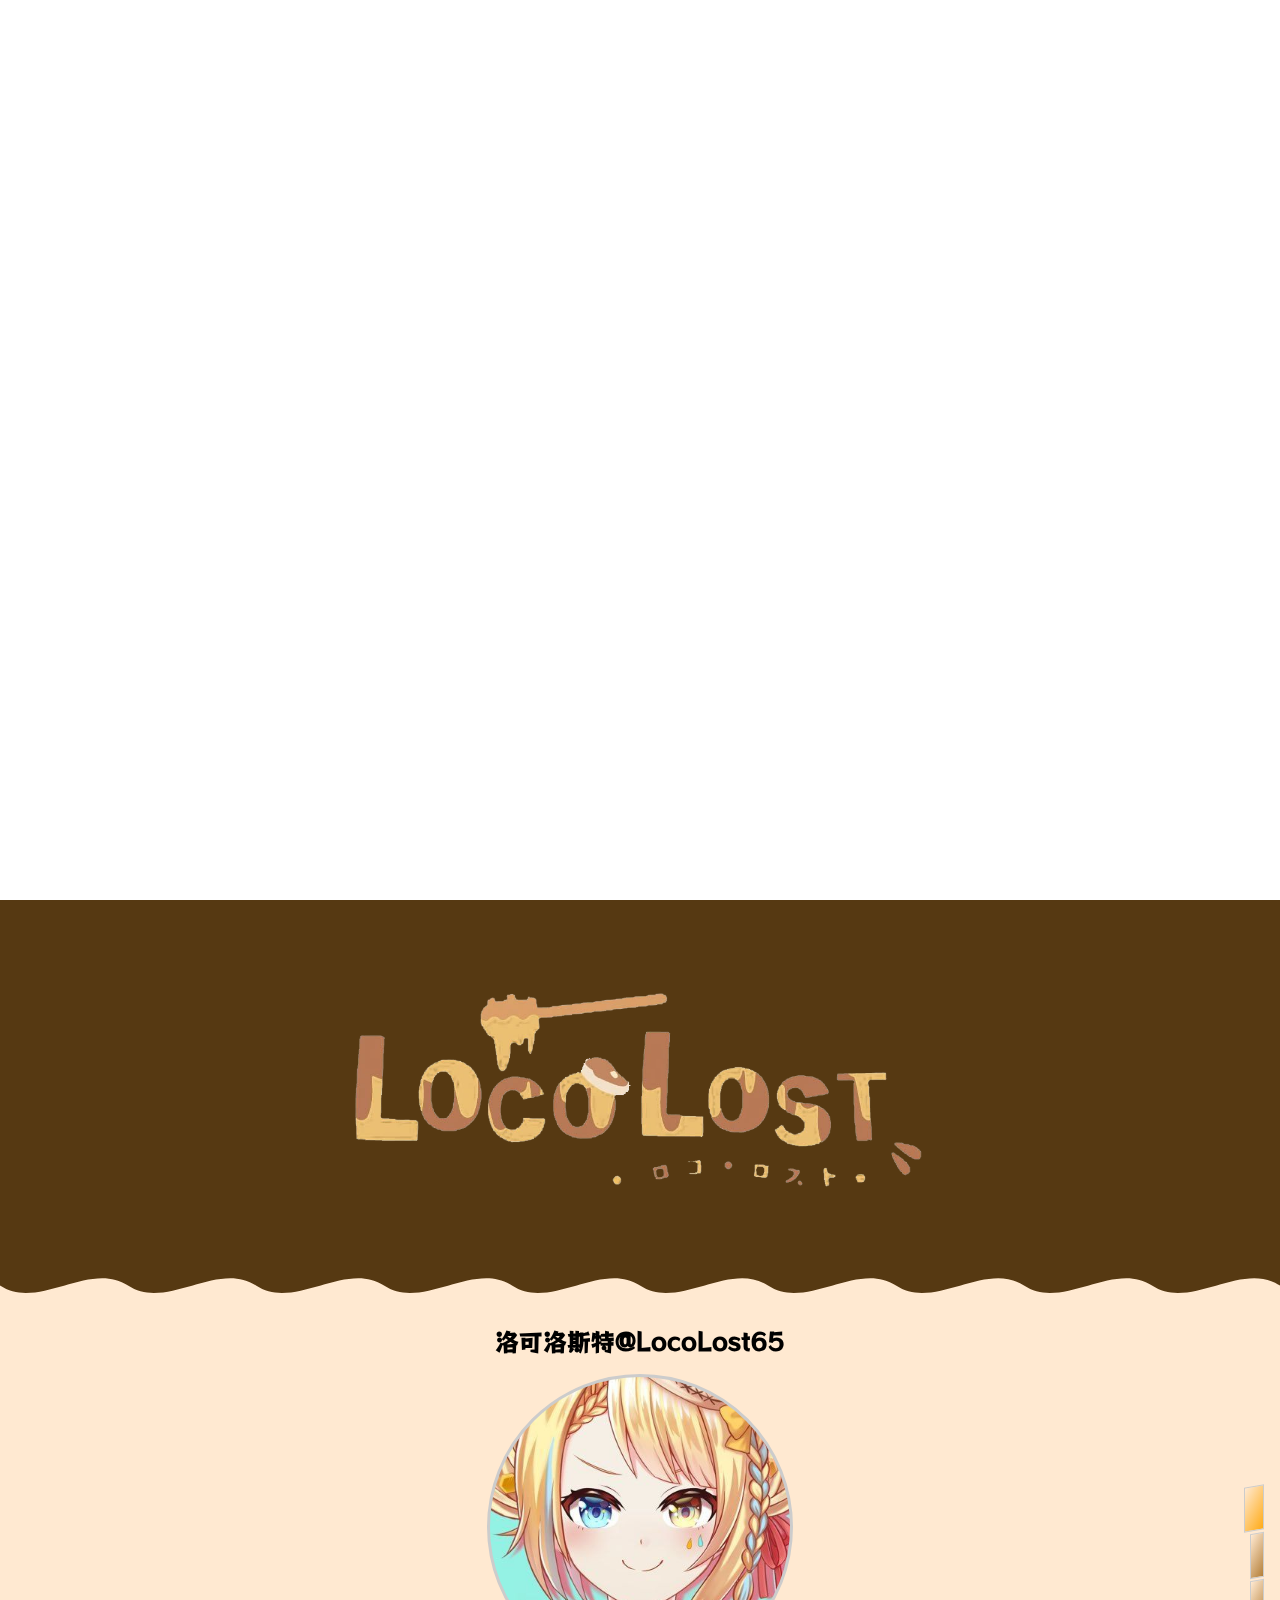
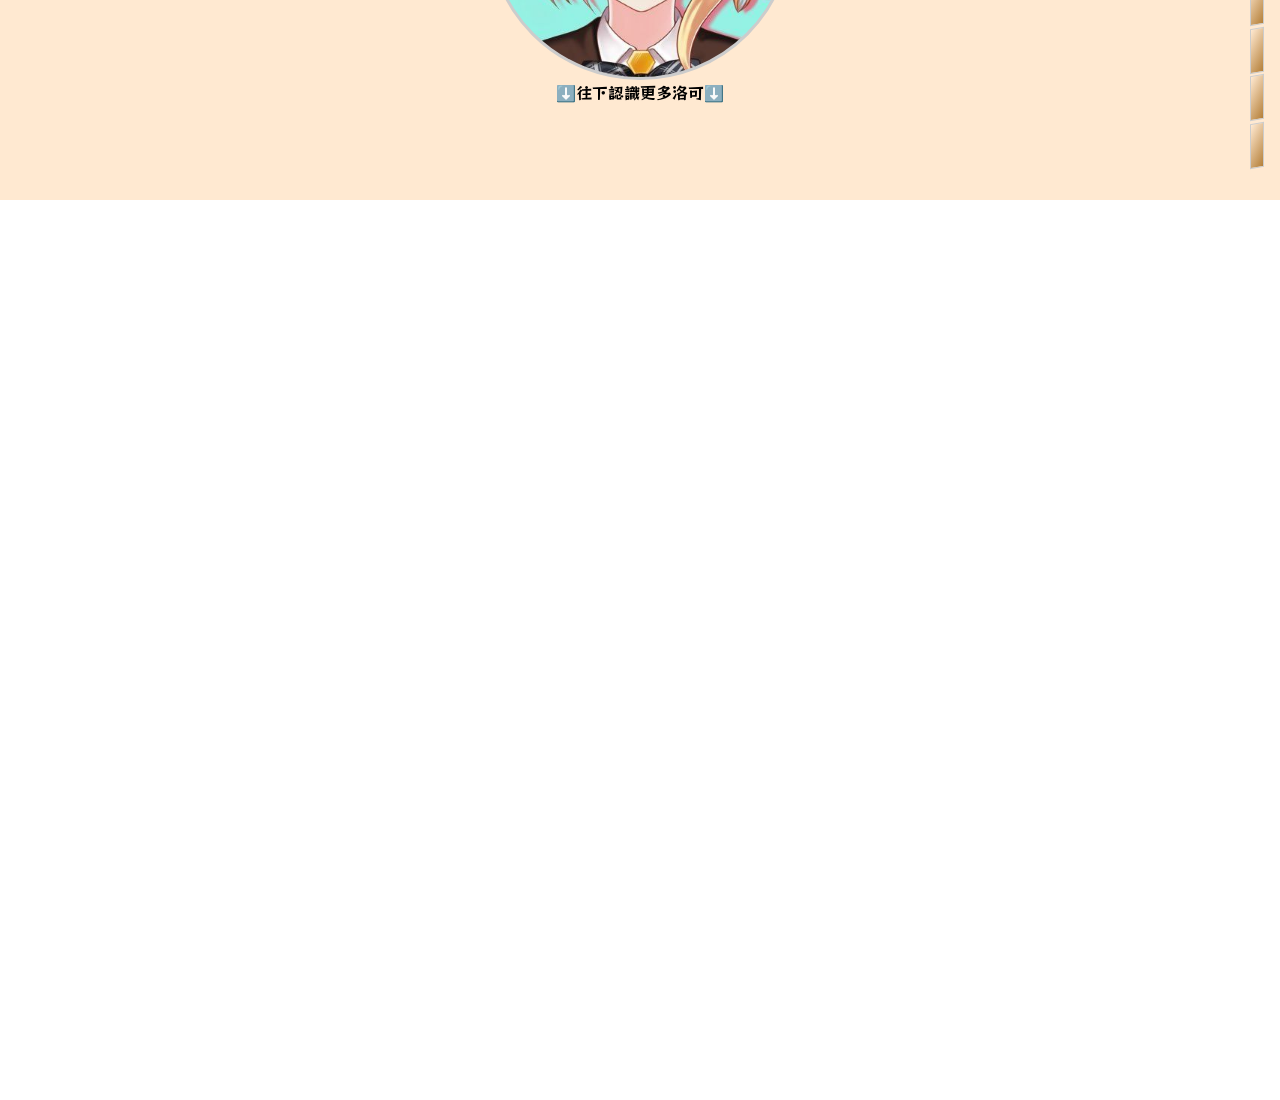
==== commit 20bc1100: "Auto-generated commit [ci skip]" ====
--- a/index.html
+++ b/index.html
@@ -54,6 +54,6 @@
 
 <body>
   <app-root></app-root>
-<script src="https://chaosxlive.github.io/locolost-homepage/runtime.ffceee5aae4fced4.js" type="module"></script><script src="https://chaosxlive.github.io/locolost-homepage/polyfills.8b32edf3eeca1fba.js" type="module"></script><script src="https://chaosxlive.github.io/locolost-homepage/scripts.013b4bc5d63100ec.js" defer></script><script src="https://chaosxlive.github.io/locolost-homepage/main.484a28017c9a5d6c.js" type="module"></script>
+<script src="https://chaosxlive.github.io/locolost-homepage/runtime.ffceee5aae4fced4.js" type="module"></script><script src="https://chaosxlive.github.io/locolost-homepage/polyfills.8b32edf3eeca1fba.js" type="module"></script><script src="https://chaosxlive.github.io/locolost-homepage/scripts.013b4bc5d63100ec.js" defer></script><script src="https://chaosxlive.github.io/locolost-homepage/main.b7c8367e433b2624.js" type="module"></script>
 
 </body></html>